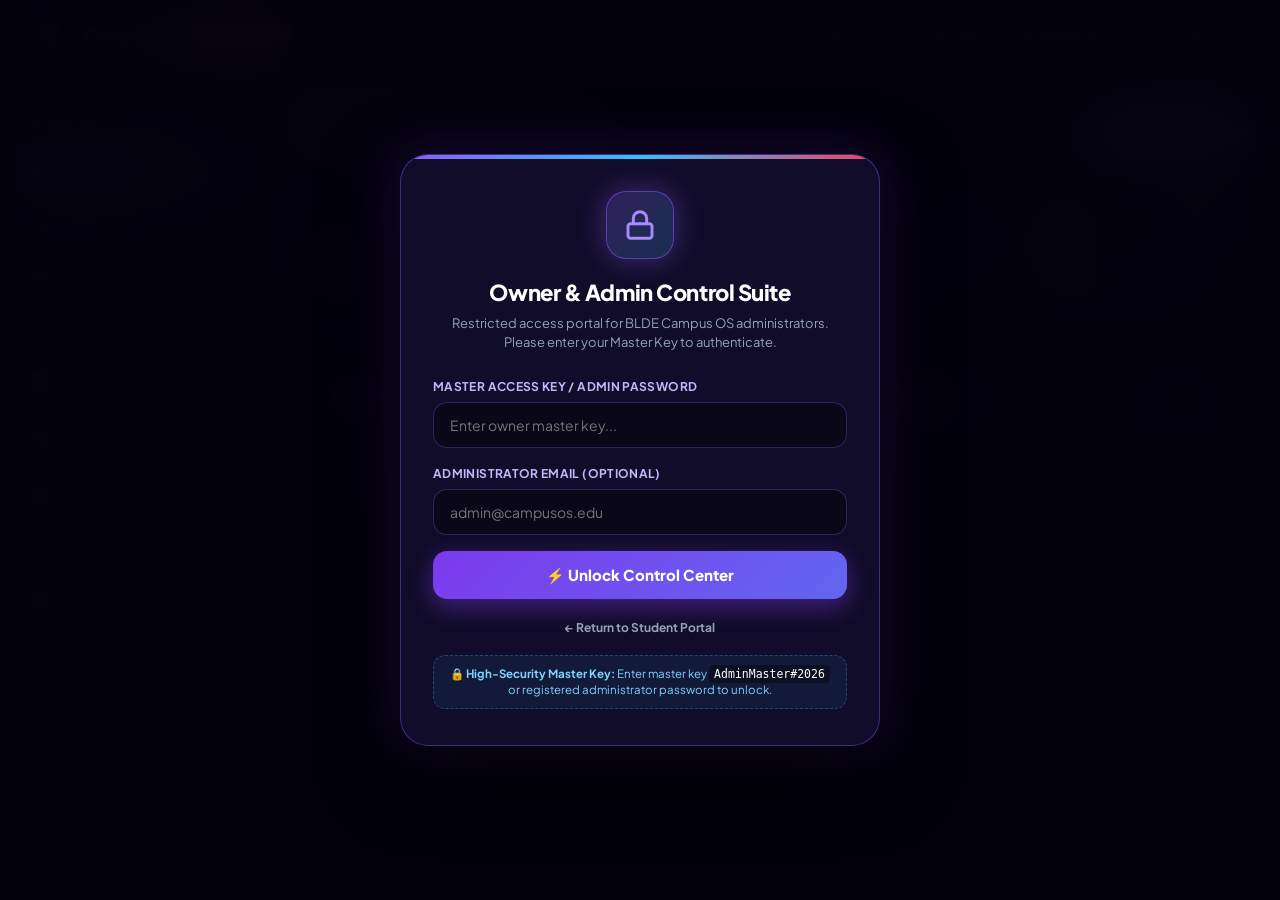
==== admin/index.html @ b02f5b80 "Fix 404 on local live servers for /admin, add root routing proxies, and reinforce strong gatekeeper " ====
<!DOCTYPE html>
<html lang="en">
<head>
  <meta charset="UTF-8">
  <meta http-equiv="refresh" content="0; url=../frontend/admin.html">
  <title>Campus OS — Admin & Owner Control Suite</title>
  <script>
    window.location.replace('../frontend/admin.html');
  </script>
</head>
<body style="background:#090614; color:#fff; font-family:sans-serif; display:flex; align-items:center; justify-content:center; height:100vh; margin:0;">
  <div style="text-align:center;">
    <h2>👑 Loading Owner & Administrator Control Suite...</h2>
    <p><a href="../frontend/admin.html" style="color:#a78bfa;">Click here if not redirected automatically.</a></p>
  </div>
</body>
</html>
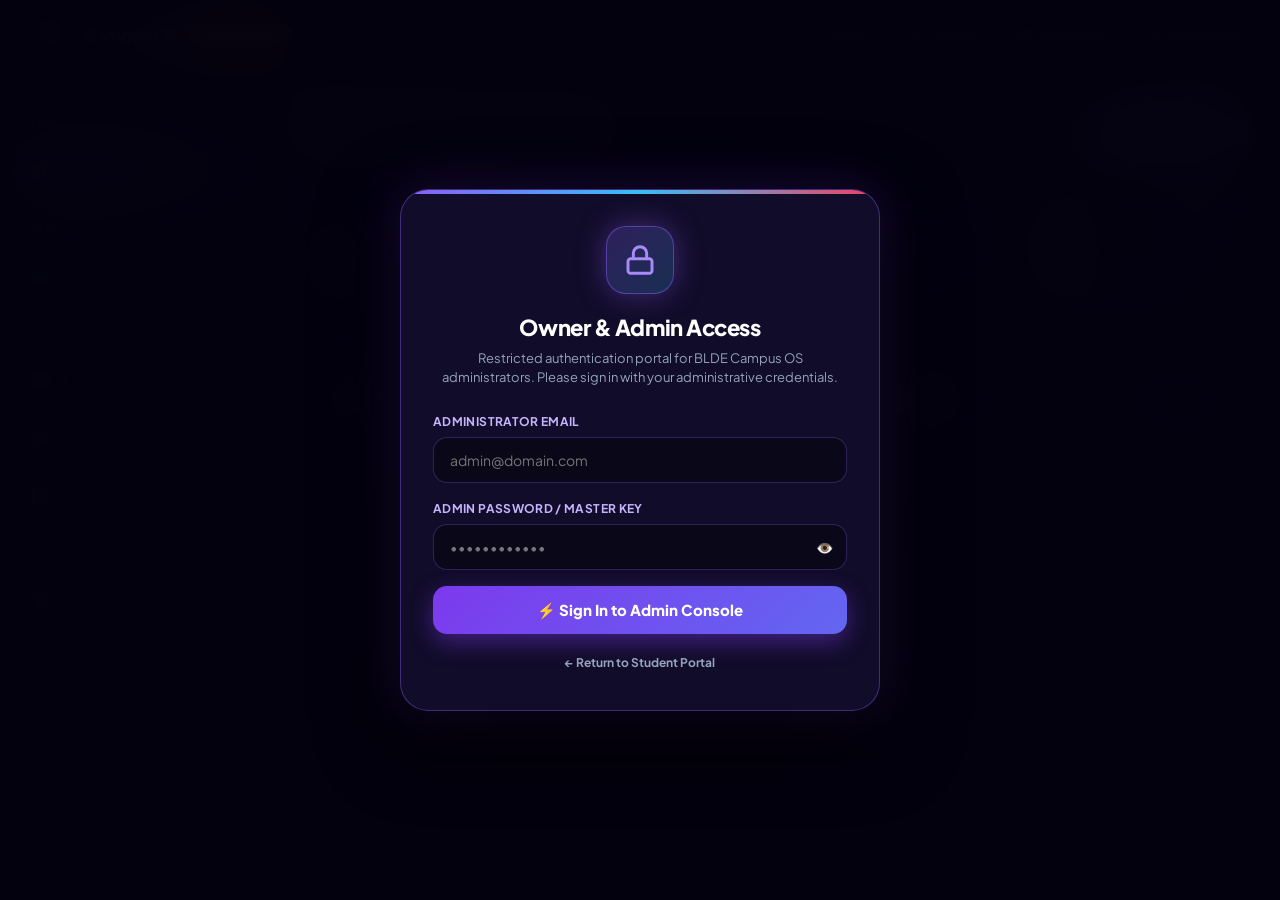
==== commit e883615f: "Hide admin credentials hint from login screen, enable clean email and password authentication, and a" ====
--- a/admin/index.html
+++ b/admin/index.html
@@ -2,16 +2,23 @@
 <html lang="en">
 <head>
   <meta charset="UTF-8">
-  <meta http-equiv="refresh" content="0; url=../frontend/admin.html">
   <title>Campus OS — Admin & Owner Control Suite</title>
   <script>
-    window.location.replace('../frontend/admin.html');
+    (function() {
+      var p = window.location.pathname;
+      if (p.indexOf('/frontend/') !== -1) {
+        window.location.replace(p.substring(0, p.indexOf('/frontend/') + 10) + 'admin.html');
+      } else {
+        var base = window.location.origin + window.location.pathname.replace(/\/admin(\/index\.html|\/)?$/, '');
+        window.location.replace(base.replace(/\/+$/, '') + '/frontend/admin.html');
+      }
+    })();
   </script>
 </head>
 <body style="background:#090614; color:#fff; font-family:sans-serif; display:flex; align-items:center; justify-content:center; height:100vh; margin:0;">
   <div style="text-align:center;">
     <h2>👑 Loading Owner & Administrator Control Suite...</h2>
-    <p><a href="../frontend/admin.html" style="color:#a78bfa;">Click here if not redirected automatically.</a></p>
+    <p><a href="../frontend/admin.html" style="color:#a78bfa;">Click here to open Admin Suite.</a></p>
   </div>
 </body>
 </html>
